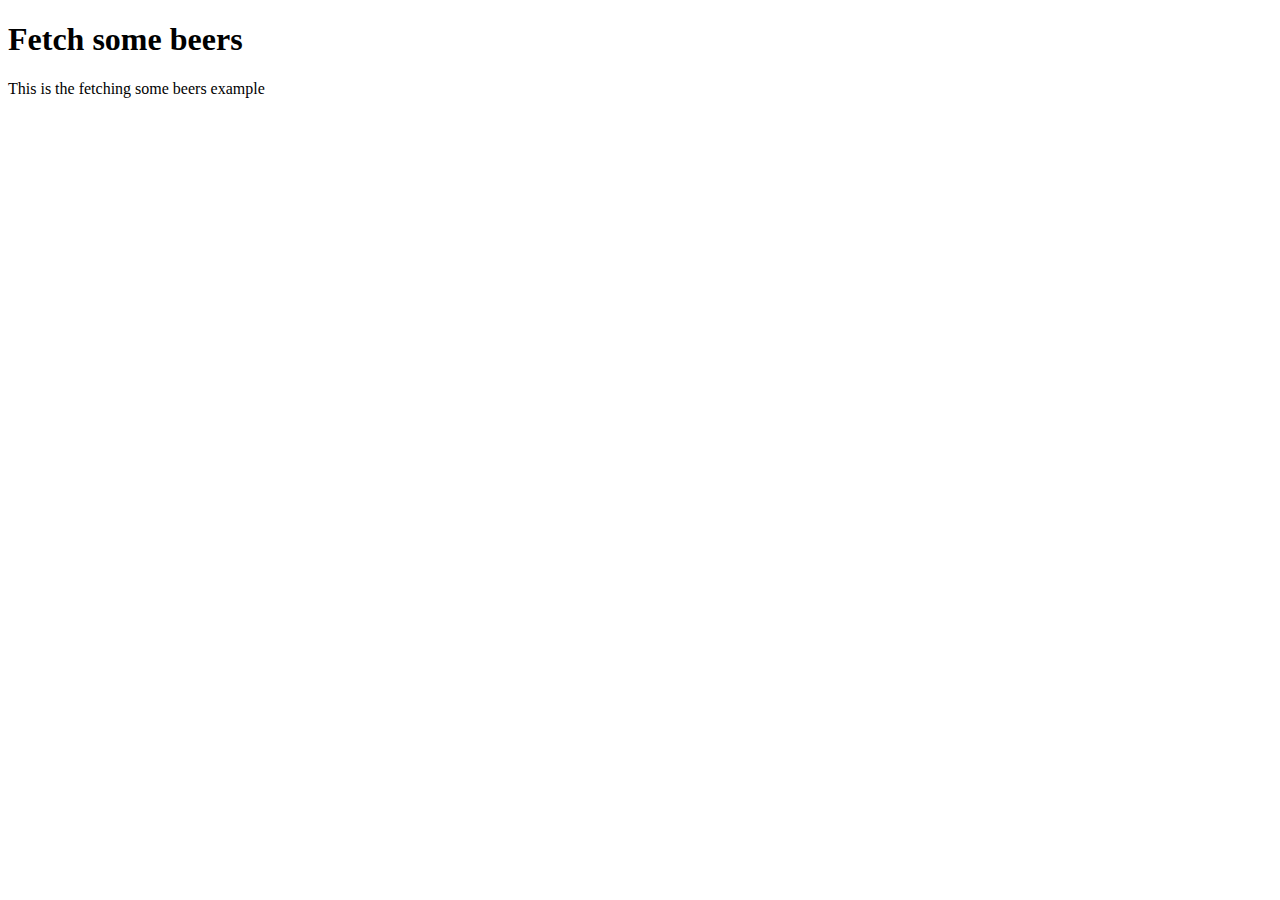
==== index.html @ 739b710e "start" ====
<!DOCTYPE html>
<html lang="en">

<head>
    <meta charset="UTF-8">
    <meta name="viewport" content="width=device-width, initial-scale=1.0">
    <title>Json</title>
    <link rel="stylesheet" href="style.css">
</head>

<body>
    <h1>Fetch some beers</h1>
    <p>This is the fetching some beers example</p>
    <script src="script.js"></script>
</body>

</html>
---- style.css ----
* {
  box-sizing: border-box;
}
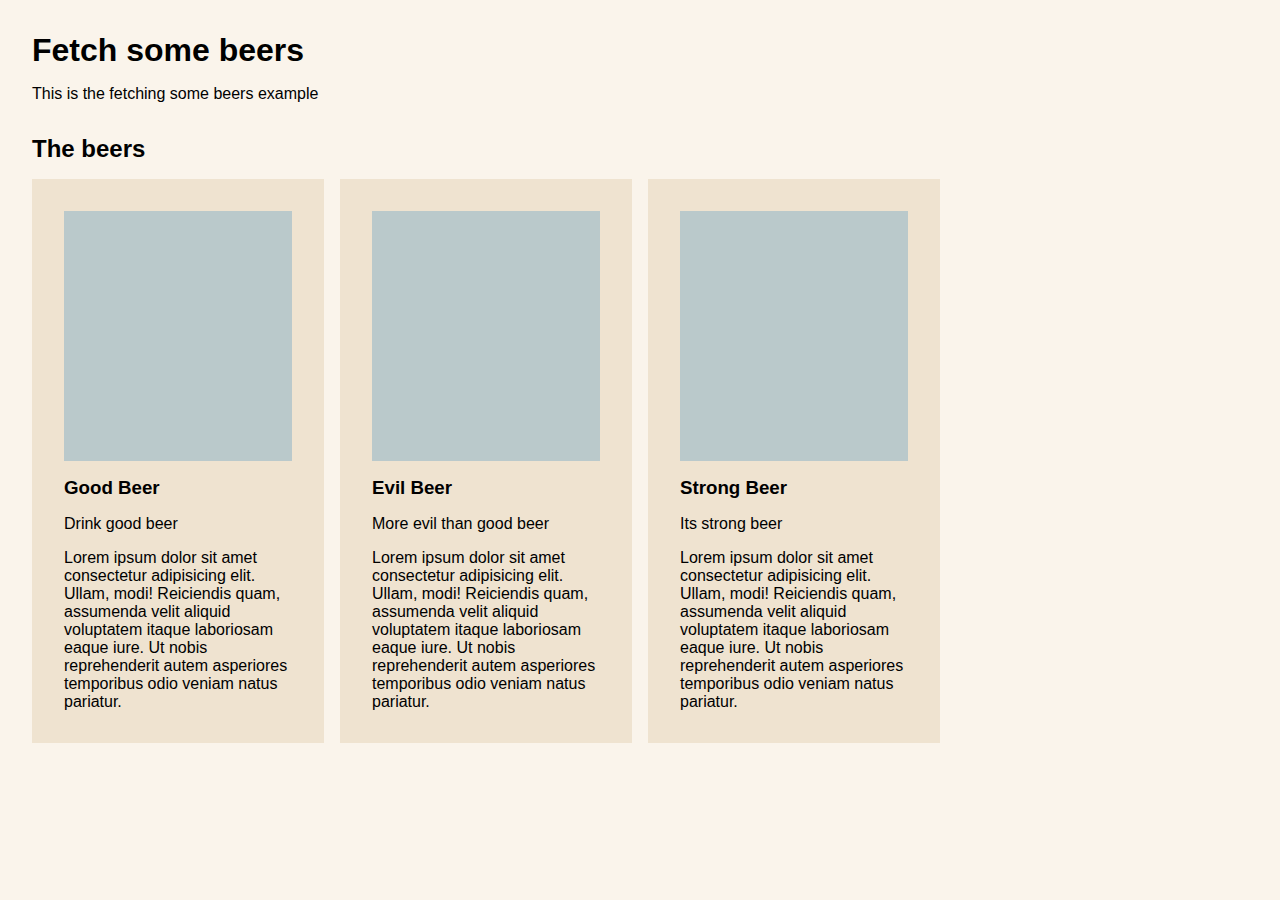
==== commit b4aae817: "cards added and styled" ====
--- a/index.html
+++ b/index.html
@@ -9,8 +9,40 @@
 </head>
 
 <body>
-    <h1>Fetch some beers</h1>
-    <p>This is the fetching some beers example</p>
+    <header>
+        <h1>Fetch some beers</h1>
+        <p>This is the fetching some beers example</p>
+    </header>
+    <section>
+        <h2>The beers</h2>
+        <div class="beer_container">
+            <article>
+                <div class="beer_image_container"></div>
+                <h3 class="beer_name">Good Beer</h3>
+                <p class="beer_tagline">Drink good beer</p>
+                <p class="beer_description">Lorem ipsum dolor sit amet consectetur adipisicing elit. Ullam, modi!
+                    Reiciendis quam, assumenda velit aliquid voluptatem itaque laboriosam eaque iure. Ut nobis
+                    reprehenderit autem asperiores temporibus odio veniam natus pariatur.</p>
+            </article>
+            <article>
+                <div class="beer_image_container"></div>
+                <h3 class="beer_name">Evil Beer</h3>
+                <p class="beer_tagline">More evil than good beer</p>
+                <p class="beer_description">Lorem ipsum dolor sit amet consectetur adipisicing elit. Ullam, modi!
+                    Reiciendis quam, assumenda velit aliquid voluptatem itaque laboriosam eaque iure. Ut nobis
+                    reprehenderit autem asperiores temporibus odio veniam natus pariatur.</p>
+            </article>
+            <article>
+                <div class="beer_image_container"></div>
+                <h3 class="beer_name">Strong Beer</h3>
+                <p class="beer_tagline">Its strong beer</p>
+                <p class="beer_description">Lorem ipsum dolor sit amet consectetur adipisicing elit. Ullam, modi!
+                    Reiciendis quam, assumenda velit aliquid voluptatem itaque laboriosam eaque iure. Ut nobis
+                    reprehenderit autem asperiores temporibus odio veniam natus pariatur.</p>
+            </article>
+
+        </div>
+    </section>
     <script src="script.js"></script>
 </body>
 
--- a/style.css
+++ b/style.css
@@ -1,3 +1,40 @@
 * {
   box-sizing: border-box;
+  padding: 0;
+  margin: 0;
 }
+
+body {
+  margin: 2rem;
+  background-color: rgb(250, 244, 235);
+  font-family: sans-serif;
+}
+
+h1,
+h2 {
+  margin-bottom: 1rem;
+}
+
+header {
+  margin-bottom: 2rem;
+}
+
+.beer_container {
+  display: grid;
+  grid-template-columns: repeat(auto-fill, minmax(250px, 1fr));
+  gap: 1rem;
+}
+
+.beer_container article {
+  background-color: rgb(239, 227, 208);
+  padding: 2rem;
+  display: flex;
+  flex-direction: column;
+  gap: 1rem;
+}
+
+.beer_image_container {
+  max-width: 100%;
+  height: 250px;
+  background-color: rgb(186, 201, 203);
+}
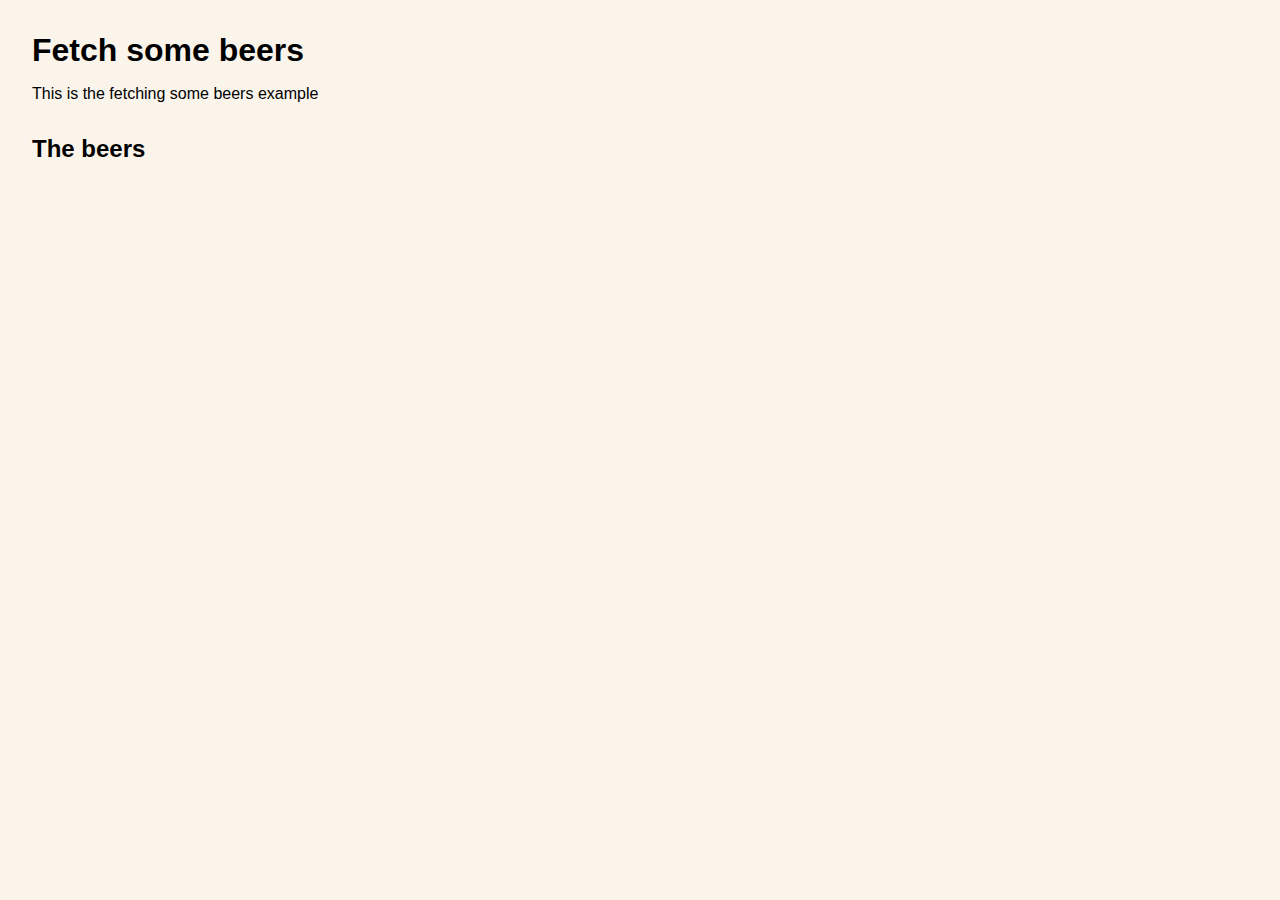
==== commit ab5947cc: "template" ====
--- a/index.html
+++ b/index.html
@@ -16,34 +16,19 @@
     <section>
         <h2>The beers</h2>
         <div class="beer_container">
-            <article>
-                <div class="beer_image_container"></div>
-                <h3 class="beer_name">Good Beer</h3>
-                <p class="beer_tagline">Drink good beer</p>
-                <p class="beer_description">Lorem ipsum dolor sit amet consectetur adipisicing elit. Ullam, modi!
-                    Reiciendis quam, assumenda velit aliquid voluptatem itaque laboriosam eaque iure. Ut nobis
-                    reprehenderit autem asperiores temporibus odio veniam natus pariatur.</p>
-            </article>
-            <article>
-                <div class="beer_image_container"></div>
-                <h3 class="beer_name">Evil Beer</h3>
-                <p class="beer_tagline">More evil than good beer</p>
-                <p class="beer_description">Lorem ipsum dolor sit amet consectetur adipisicing elit. Ullam, modi!
-                    Reiciendis quam, assumenda velit aliquid voluptatem itaque laboriosam eaque iure. Ut nobis
-                    reprehenderit autem asperiores temporibus odio veniam natus pariatur.</p>
-            </article>
-            <article>
-                <div class="beer_image_container"></div>
-                <h3 class="beer_name">Strong Beer</h3>
-                <p class="beer_tagline">Its strong beer</p>
-                <p class="beer_description">Lorem ipsum dolor sit amet consectetur adipisicing elit. Ullam, modi!
-                    Reiciendis quam, assumenda velit aliquid voluptatem itaque laboriosam eaque iure. Ut nobis
-                    reprehenderit autem asperiores temporibus odio veniam natus pariatur.</p>
-            </article>
-
         </div>
     </section>
     <script src="script.js"></script>
 </body>
 
-</html>+</html>
+<template class="beer_template">
+    <article class="beer_article">
+        <div class="beer_image_container"></div>
+        <h3 class="beer_name">Good Beer</h3>
+        <p class="beer_tagline">Drink good beer</p>
+        <p class="beer_description">Lorem ipsum dolor sit amet consectetur adipisicing elit. Ullam, modi!
+            Reiciendis quam, assumenda velit aliquid voluptatem itaque laboriosam eaque iure. Ut nobis
+            reprehenderit autem asperiores temporibus odio veniam natus pariatur.</p>
+    </article>
+</template>--- a/style.css
+++ b/style.css
@@ -25,7 +25,7 @@
   gap: 1rem;
 }
 
-.beer_container article {
+.beer_article {
   background-color: rgb(239, 227, 208);
   padding: 2rem;
   display: flex;
